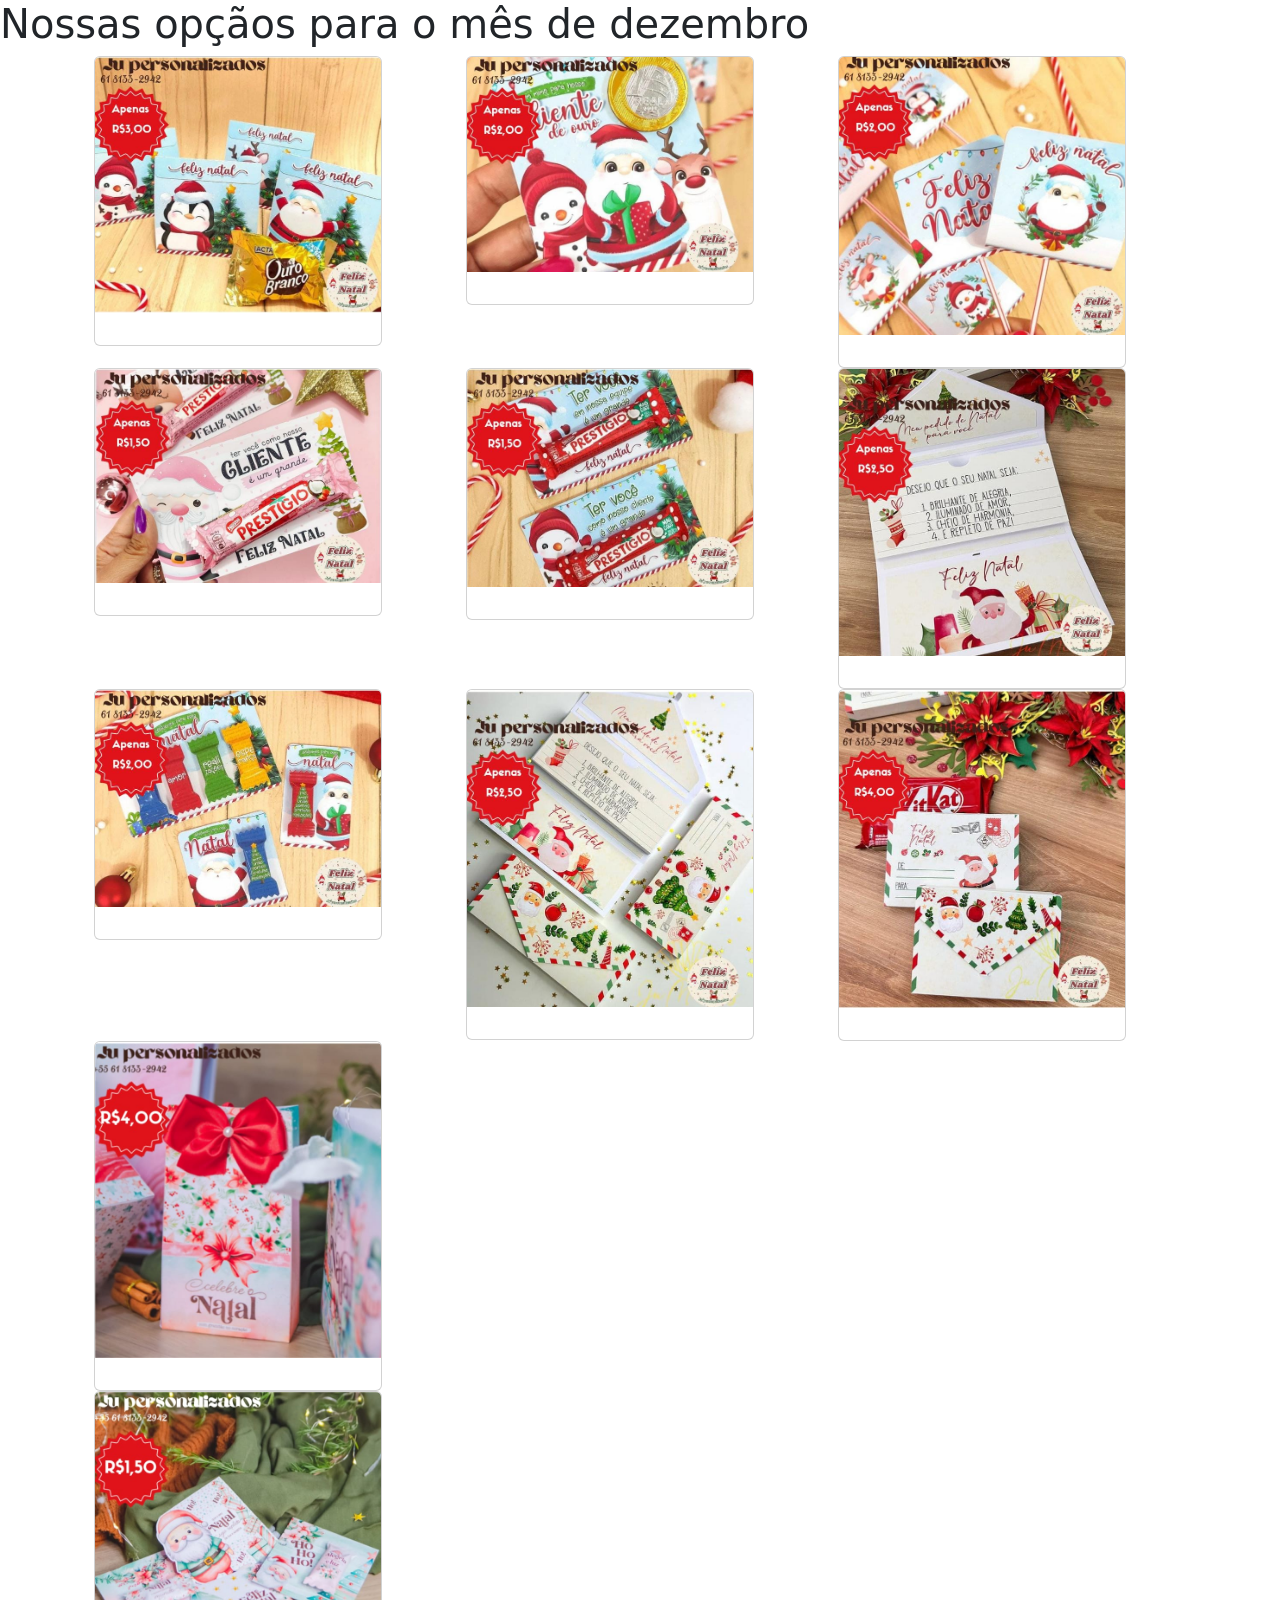
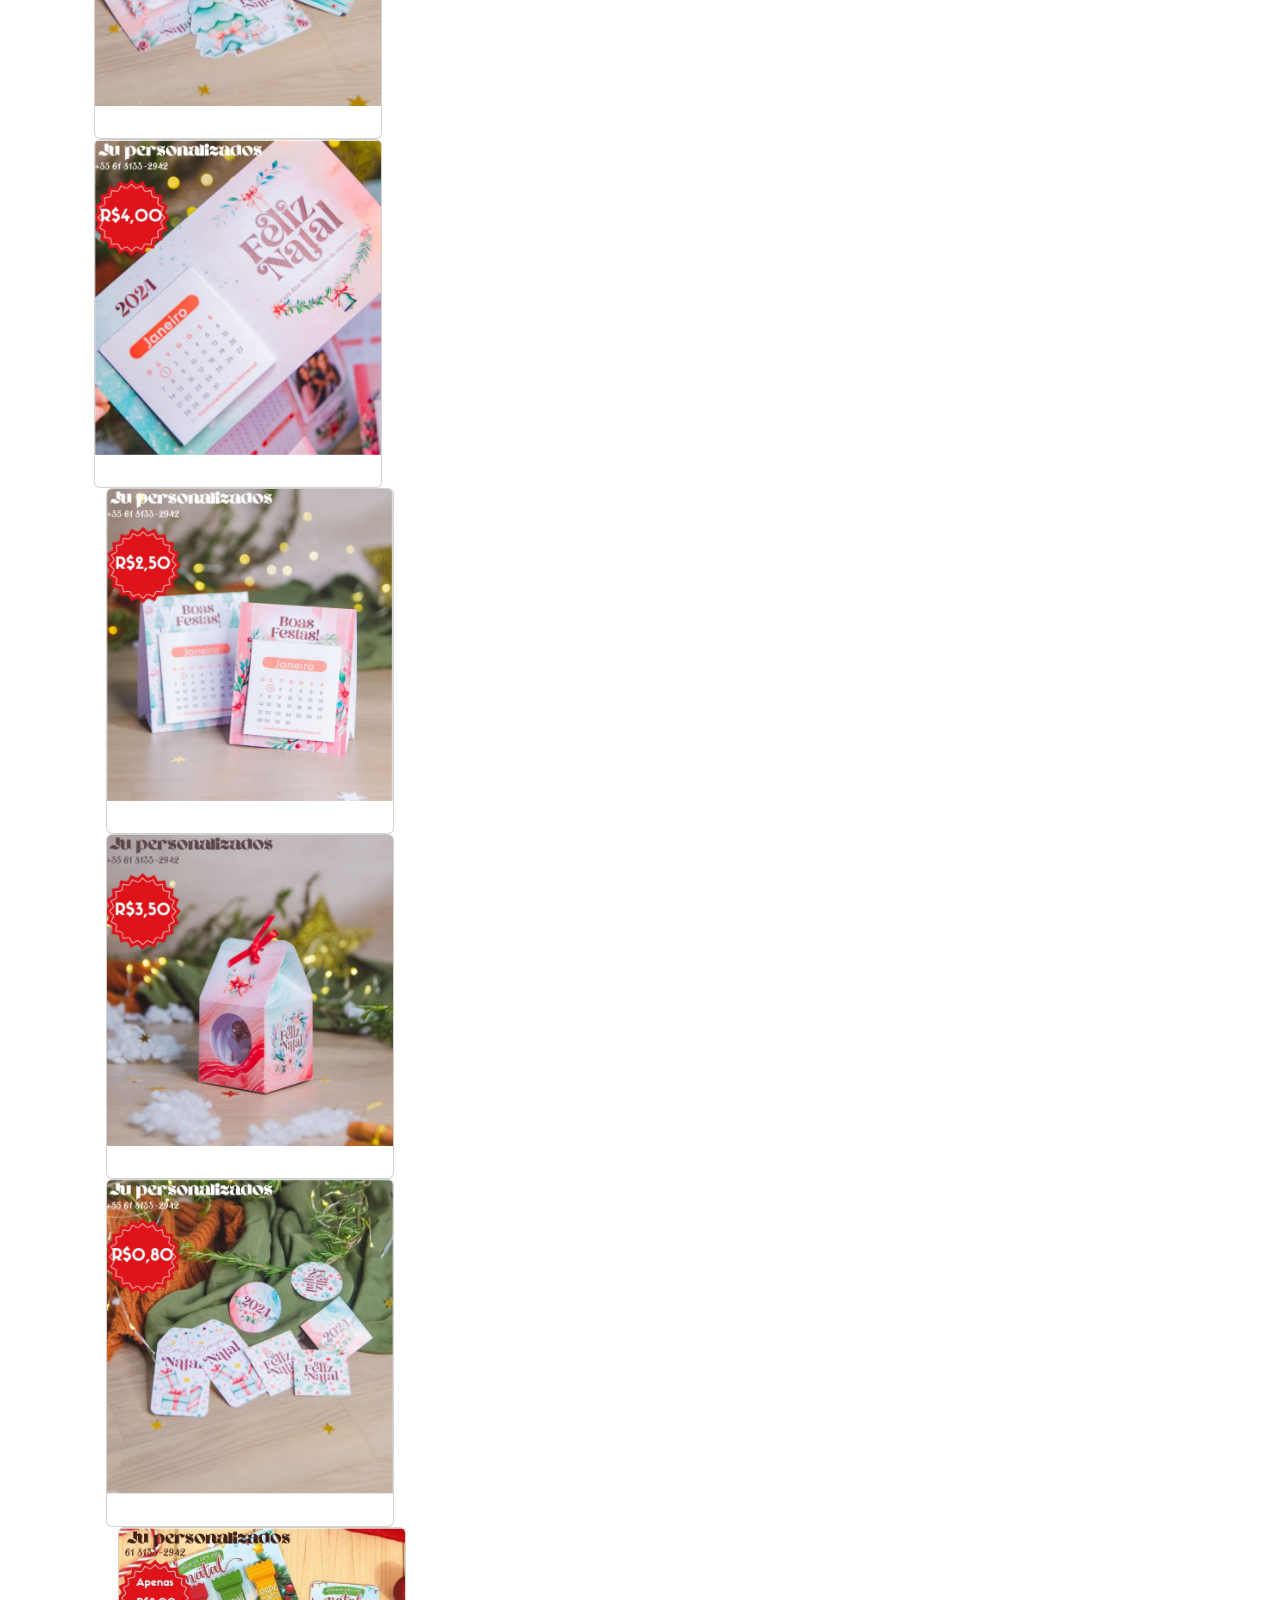
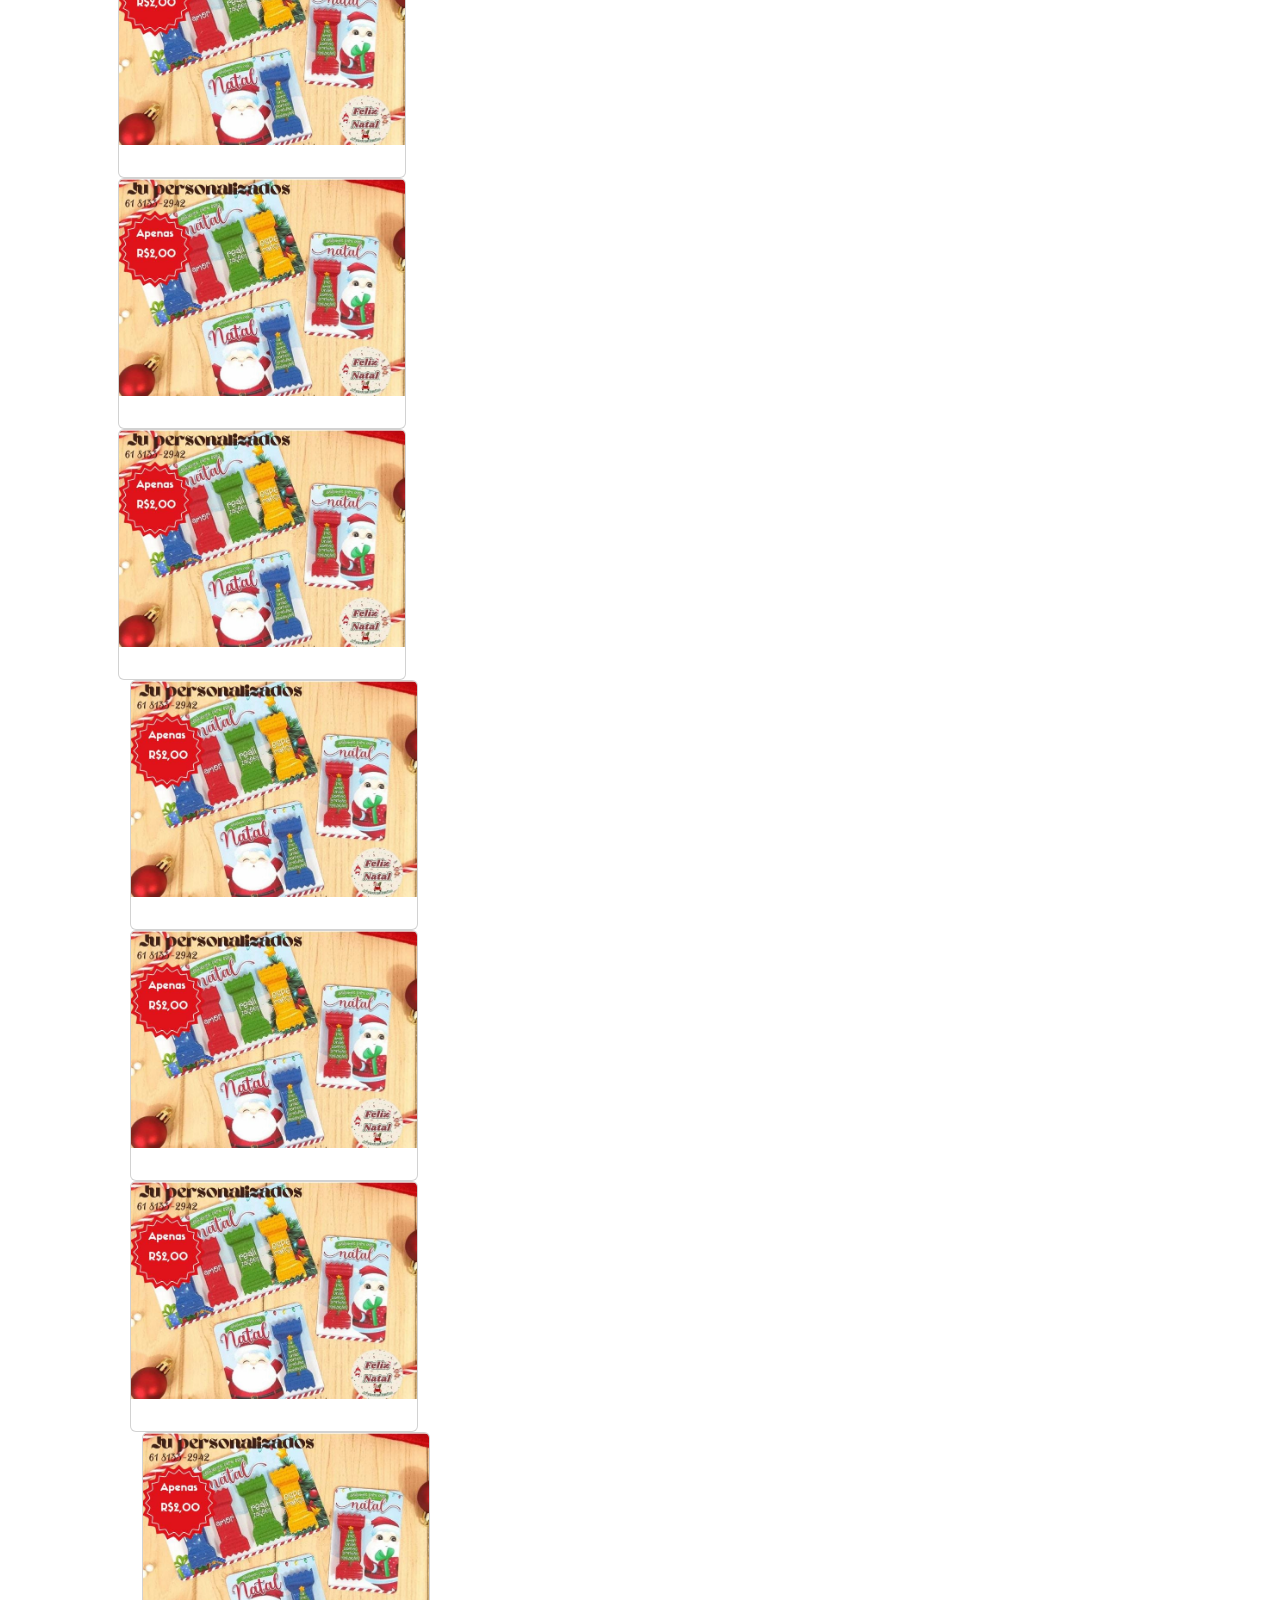
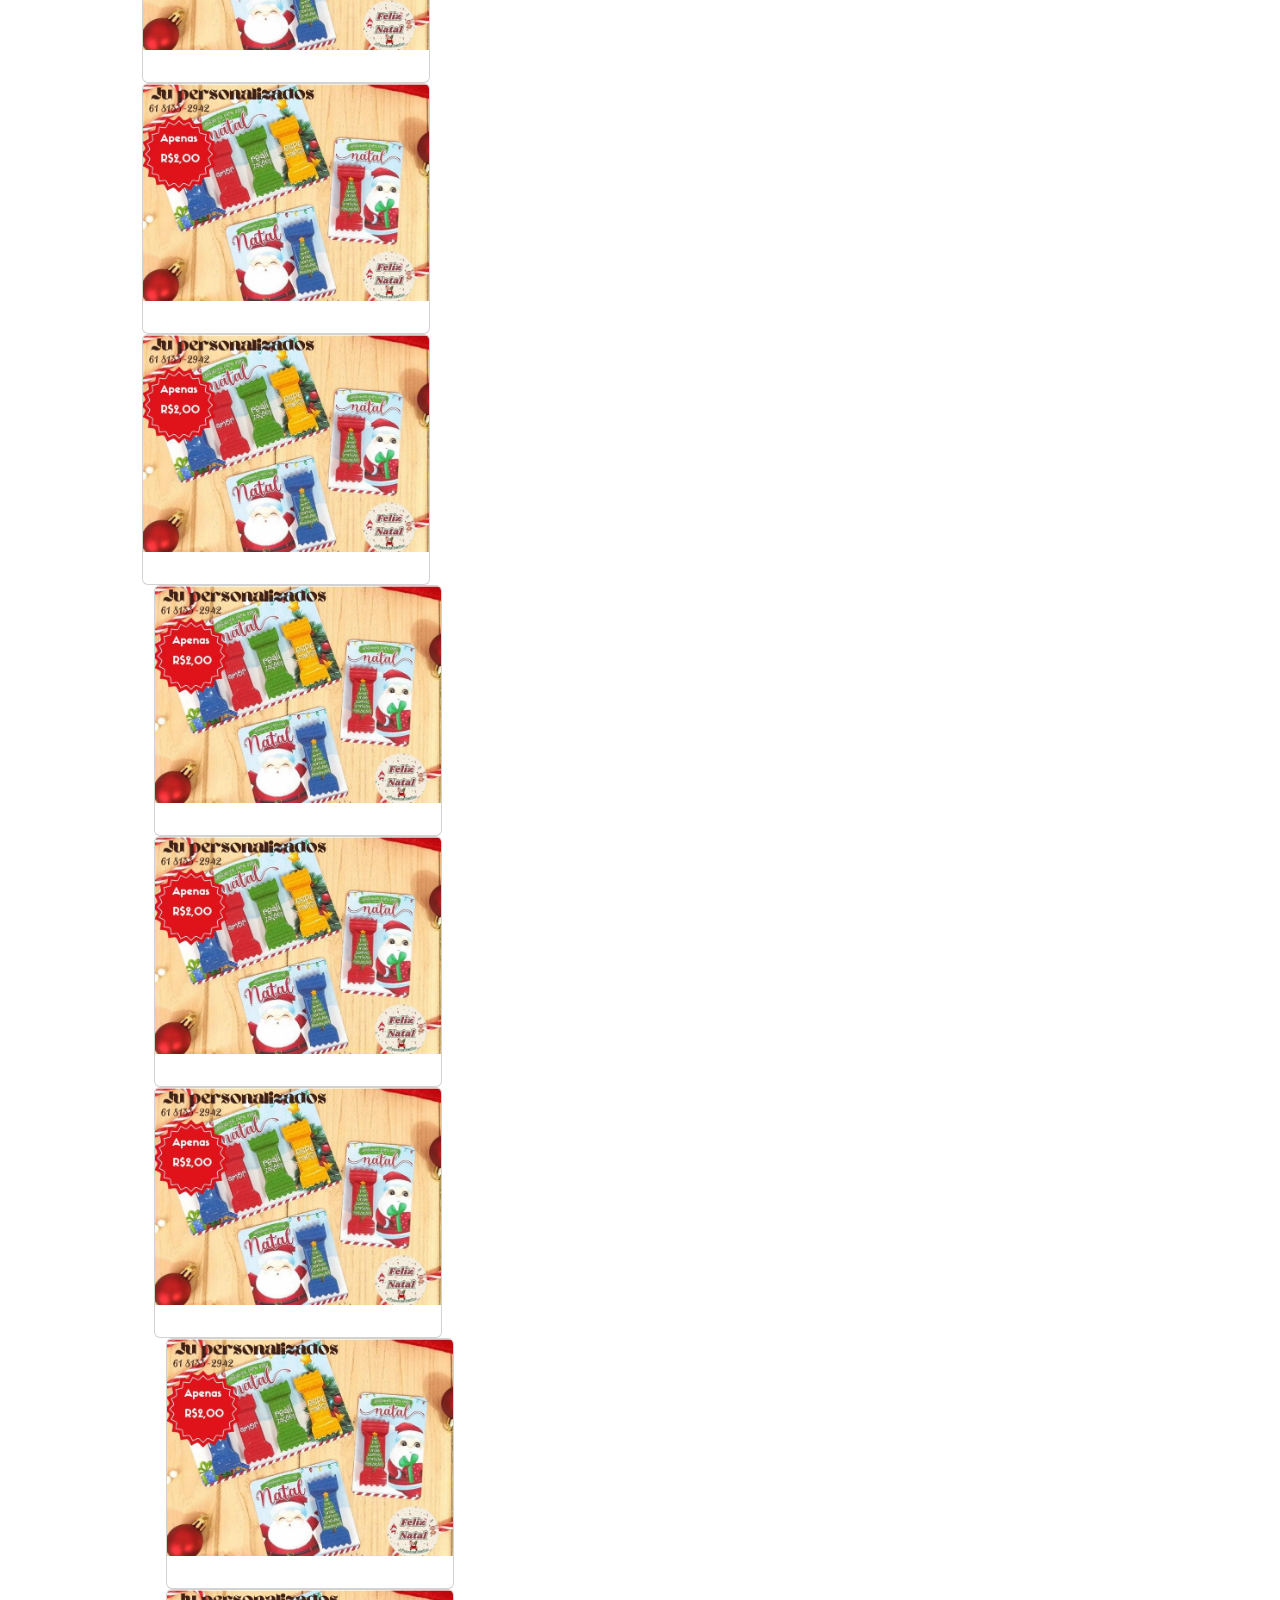
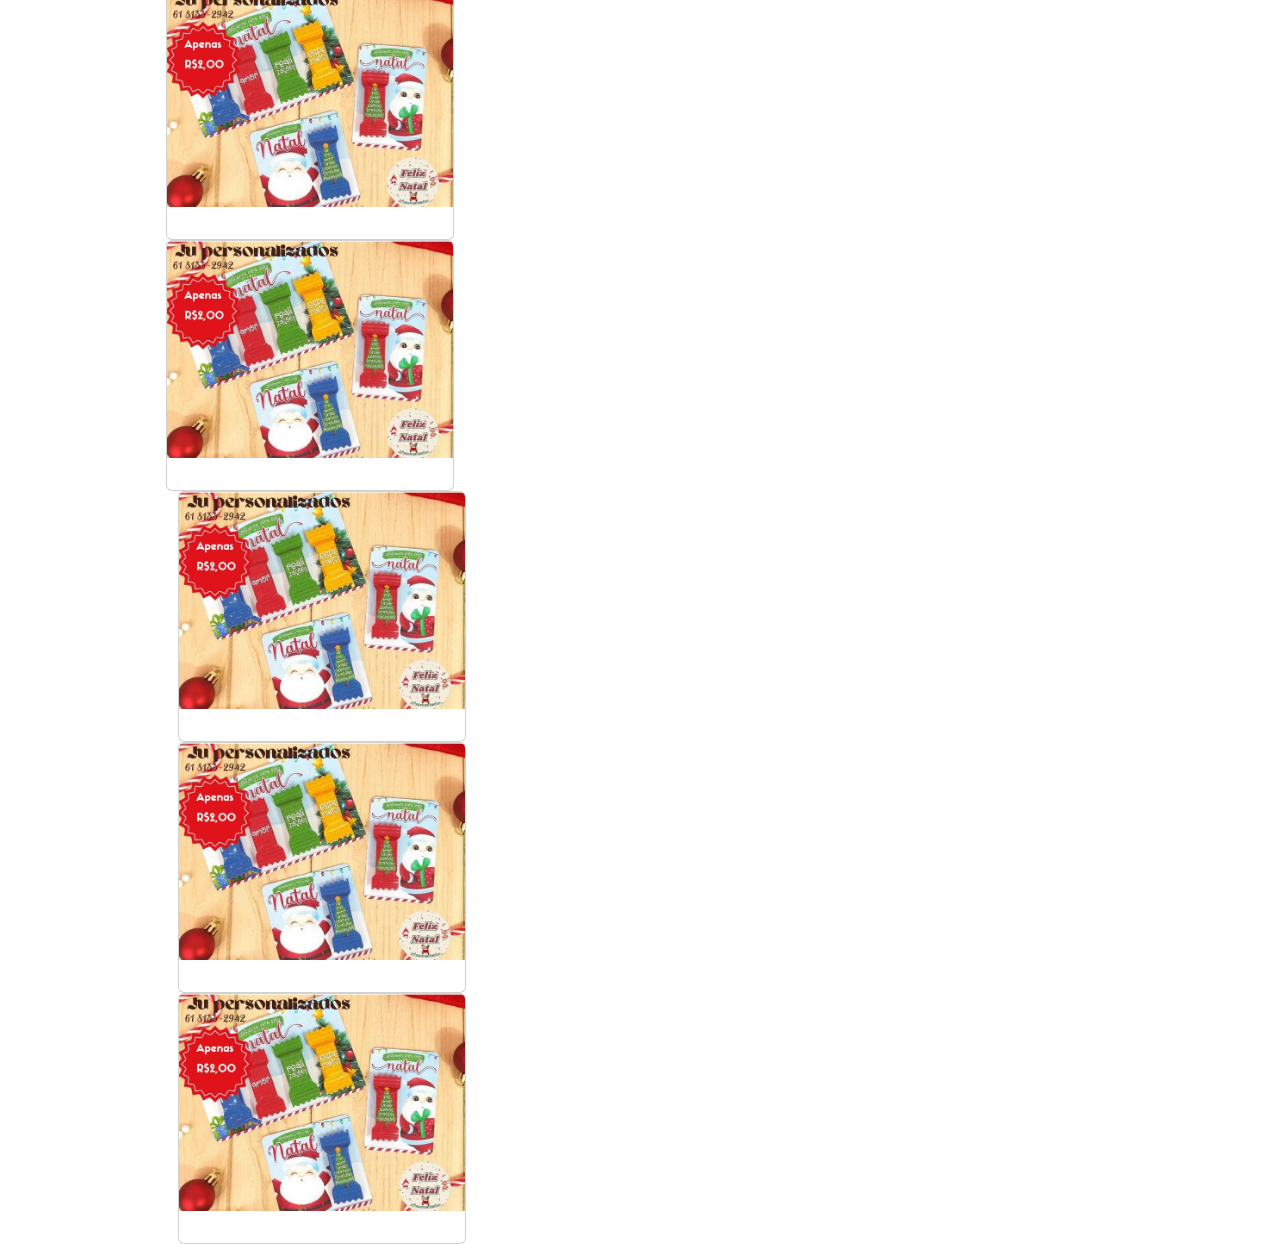
==== index.html @ b9fc0d2b "Update and rename Index.html to index.html" ====
<!doctype html>
<html lang="en">
  <head>
    <meta charset="utf-8">
    <meta name="viewport" content="width=device-width, initial-scale=1">
    <title>Catálago do mês de Dezembro!</title>
    <link rel="stylesheet" href="/Css/styles.css">
    <link href="https://cdn.jsdelivr.net/npm/bootstrap@5.3.2/dist/css/bootstrap.min.css" rel="stylesheet" integrity="sha384-T3c6CoIi6uLrA9TneNEoa7RxnatzjcDSCmG1MXxSR1GAsXEV/Dwwykc2MPK8M2HN" crossorigin="anonymous">
  </head>
  <body>
    <h1>Nossas opçãos para o mês de dezembro</h1>

    <div class="container-md">

      <div class="container text-center">
        <div class="row">
          <div class="col">
            <div class="card" style="width: 18rem;">
              <img src="imgs/Imagem do WhatsApp de 2023-11-30 à(s) 14.38.53_9c1db56b.jpg" class="card-img-top" alt="...">
              <div class="card-body">
                <p class="card-text"></p>
              </div>
            </div>
          </div>
          <div class="col">
            <div class="card" style="width: 18rem;">
              <img src="/imgs/Imagem do WhatsApp de 2023-11-30 à(s) 14.38.53_b8b0f320.jpg" class="card-img-top" alt="...">
              <div class="card-body">
                <p class="card-text"></p>
              </div>
            </div>
          </div>
          <div class="col">
            <div class="card" style="width: 18rem;">
              <img src="/imgs/Imagem do WhatsApp de 2023-11-30 à(s) 14.38.53_bd0b4b6d.jpg" class="card-img-top" alt="...">
              <div class="card-body">
                <p class="card-text"></p>
              </div>
            </div>
          </div>
        </div>
      </div>

      <div class="container text-center">
        <div class="row">
          <div class="col">
            <div class="card" style="width: 18rem;">
              <img src="/imgs/Imagem do WhatsApp de 2023-11-30 à(s) 14.38.54_3fe775c6.jpg" class="card-img-top" alt="...">
              <div class="card-body">
                <p class="card-text"></p>
              </div>
            </div>
          </div>
          <div class="col">
            <div class="card" style="width: 18rem;">
              <img src="/imgs/Imagem do WhatsApp de 2023-11-30 à(s) 14.38.54_8178203f.jpg" class="card-img-top" alt="...">
              <div class="card-body">
                <p class="card-text"></p>
              </div>
            </div>
          </div>
          <div class="col">
            <div class="card" style="width: 18rem;">
              <img src="/imgs/Imagem do WhatsApp de 2023-11-30 à(s) 14.38.54_89fb6c41.jpg" class="card-img-top" alt="...">
              <div class="card-body">
                <p class="card-text"></p>
              </div>
            </div>
          </div>
        </div>
      </div>

      <div class="container text-center">
        <div class="row">
          <div class="col">
            <div class="card" style="width: 18rem;">
              <img src="/imgs/Imagem do WhatsApp de 2023-11-30 à(s) 14.38.54_f517e30e.jpg" class="card-img-top" alt="...">
              <div class="card-body">
                <p class="card-text"></p>
              </div>
            </div>
          </div>
          <div class="col">
            <div class="card" style="width: 18rem;">
              <img src="/imgs/Imagem do WhatsApp de 2023-11-30 à(s) 14.38.55_5895c8fc.jpg" class="card-img-top" alt="...">
              <div class="card-body">
                <p class="card-text"></p>
              </div>
            </div>
          </div>
          <div class="col">
            <div class="card" style="width: 18rem;">
              <img src="/imgs/Imagem do WhatsApp de 2023-11-30 à(s) 14.38.55_900342b2.jpg" class="card-img-top" alt="...">
              <div class="card-body">
                <p class="card-text"></p>
              </div>
            </div>
          </div>
        </div>
      </div>

        <div class="container text-center">
          <div class="col">
            <div class="card" style="width: 18rem;">
              <img src="/imgs/1.jpg" class="card-img-top" alt="...">
              <div class="card-body">
                <p class="card-text"></p>
              </div>
          </div>
          <div class="col">
            <div class="card" style="width: 18rem;">
              <img src="/imgs/2.jpg" class="card-img-top" alt="...">
              <div class="card-body">
                <p class="card-text"></p>
              </div>
          </div>
          <div class="col">
            <div class="card" style="width: 18rem;">
              <img src="/imgs/3.jpg" class="card-img-top" alt="...">
              <div class="card-body">
                <p class="card-text"></p>
              </div>
            </div>
          </div>
        </div>

      <div class="container text-center">
        <div class="row align-items-start">
          <div class="col">
            <div class="card" style="width: 18rem;">
              <img src="/imgs/4.jpg" class="card-img-top" alt="...">
              <div class="card-body">
                <p class="card-text"></p>
              </div>
          </div>
          <div class="col">
            <div class="card" style="width: 18rem;">
              <img src="/imgs/5.jpg" class="card-img-top" alt="...">
              <div class="card-body">
                <p class="card-text"></p>
              </div>
          </div>
          <div class="col">
            <div class="card" style="width: 18rem;">
              <img src="/imgs//6.jpg" class="card-img-top" alt="...">
              <div class="card-body">
                <p class="card-text"></p>
              </div>
          </div>
        </div>
      </div>

      <div class="container text-center">
        <div class="row align-items-start">
          <div class="col">
            <div class="card" style="width: 18rem;">
              <img src="/imgs/Imagem do WhatsApp de 2023-11-30 à(s) 14.38.54_f517e30e.jpg" class="card-img-top" alt="...">
              <div class="card-body">
                <p class="card-text"></p>
              </div>
          </div>
          <div class="col">
            <div class="card" style="width: 18rem;">
              <img src="/imgs/Imagem do WhatsApp de 2023-11-30 à(s) 14.38.54_f517e30e.jpg" class="card-img-top" alt="...">
              <div class="card-body">
                <p class="card-text"></p>
              </div>
          </div>
          <div class="col">
            <div class="card" style="width: 18rem;">
              <img src="/imgs/Imagem do WhatsApp de 2023-11-30 à(s) 14.38.54_f517e30e.jpg" class="card-img-top" alt="...">
              <div class="card-body">
                <p class="card-text"></p>
              </div>
          </div>
        </div>
      </div>

      <div class="container text-center">
        <div class="row align-items-start">
          <div class="col">
            <div class="card" style="width: 18rem;">
              <img src="/imgs/Imagem do WhatsApp de 2023-11-30 à(s) 14.38.54_f517e30e.jpg" class="card-img-top" alt="...">
              <div class="card-body">
                <p class="card-text"></p>
              </div>
          </div>
          <div class="col">
            <div class="card" style="width: 18rem;">
              <img src="/imgs/Imagem do WhatsApp de 2023-11-30 à(s) 14.38.54_f517e30e.jpg" class="card-img-top" alt="...">
              <div class="card-body">
                <p class="card-text"></p>
              </div>
          </div>
          <div class="col">
            <div class="card" style="width: 18rem;">
              <img src="/imgs/Imagem do WhatsApp de 2023-11-30 à(s) 14.38.54_f517e30e.jpg" class="card-img-top" alt="...">
              <div class="card-body">
                <p class="card-text"></p>
              </div>
          </div>
        </div>
      </div>

      <div class="container text-center">
        <div class="row align-items-start">
          <div class="col">
            <div class="card" style="width: 18rem;">
              <img src="/imgs/Imagem do WhatsApp de 2023-11-30 à(s) 14.38.54_f517e30e.jpg" class="card-img-top" alt="...">
              <div class="card-body">
                <p class="card-text"></p>
            </div>
          </div>
          <div class="col">
            <div class="card" style="width: 18rem;">
              <img src="/imgs/Imagem do WhatsApp de 2023-11-30 à(s) 14.38.54_f517e30e.jpg" class="card-img-top" alt="...">
              <div class="card-body">
                <p class="card-text"></p>
              </div>
          </div>
          <div class="col">
            <div class="card" style="width: 18rem;">
              <img src="/imgs/Imagem do WhatsApp de 2023-11-30 à(s) 14.38.54_f517e30e.jpg" class="card-img-top" alt="...">
              <div class="card-body">
                <p class="card-text"></p>
              </div>
          </div>
        </div>
      </div>

      <div class="container text-center">
        <div class="row align-items-start">
          <div class="col">
            <div class="card" style="width: 18rem;">
              <img src="/imgs/Imagem do WhatsApp de 2023-11-30 à(s) 14.38.54_f517e30e.jpg" class="card-img-top" alt="...">
              <div class="card-body">
                <p class="card-text"></p>
              </div>
          </div>
          <div class="col">
            <div class="card" style="width: 18rem;">
              <img src="/imgs/Imagem do WhatsApp de 2023-11-30 à(s) 14.38.54_f517e30e.jpg" class="card-img-top" alt="...">
              <div class="card-body">
                <p class="card-text"></p>
              </div>
          </div>
          <div class="col">
            <div class="card" style="width: 18rem;">
              <img src="/imgs/Imagem do WhatsApp de 2023-11-30 à(s) 14.38.54_f517e30e.jpg" class="card-img-top" alt="...">
              <div class="card-body">
                <p class="card-text"></p>
              </div>
          </div>
        </div>
      </div>

      <div class="container text-center">
        <div class="row align-items-start">
          <div class="col">
            <div class="card" style="width: 18rem;">
              <img src="/imgs/Imagem do WhatsApp de 2023-11-30 à(s) 14.38.54_f517e30e.jpg" class="card-img-top" alt="...">
              <div class="card-body">
                <p class="card-text"></p>
              </div>
          </div>
          <div class="col">
            <div class="card" style="width: 18rem;">
              <img src="/imgs/Imagem do WhatsApp de 2023-11-30 à(s) 14.38.54_f517e30e.jpg" class="card-img-top" alt="...">
              <div class="card-body">
                <p class="card-text"></p>
              </div>
          </div>
          <div class="col">
            <div class="card" style="width: 18rem;">
              <img src="/imgs/Imagem do WhatsApp de 2023-11-30 à(s) 14.38.54_f517e30e.jpg" class="card-img-top" alt="...">
              <div class="card-body">
                <p class="card-text"></p>
              </div>
          </div>
        </div>
      </div>

      <div class="container text-center">
        <div class="row align-items-start">
          <div class="col">
            <div class="card" style="width: 18rem;">
              <img src="/imgs/Imagem do WhatsApp de 2023-11-30 à(s) 14.38.54_f517e30e.jpg" class="card-img-top" alt="...">
              <div class="card-body">
                <p class="card-text"></p>
              </div>
          </div>
          <div class="col">
            <div class="card" style="width: 18rem;">
              <img src="/imgs/Imagem do WhatsApp de 2023-11-30 à(s) 14.38.54_f517e30e.jpg" class="card-img-top" alt="...">
              <div class="card-body">
                <p class="card-text"></p>
              </div>
          </div>
          <div class="col">
            <div class="card" style="width: 18rem;">
              <img src="/imgs/Imagem do WhatsApp de 2023-11-30 à(s) 14.38.54_f517e30e.jpg" class="card-img-top" alt="...">
              <div class="card-body">
                <p class="card-text"></p>
              </div>
          </div>
        </div>
      </div>


      

      

      

      

     

      

      

      

      

    </div>
    <script src="https://cdn.jsdelivr.net/npm/bootstrap@5.3.2/dist/js/bootstrap.bundle.min.js" integrity="sha384-C6RzsynM9kWDrMNeT87bh95OGNyZPhcTNXj1NW7RuBCsyN/o0jlpcV8Qyq46cDfL" crossorigin="anonymous"></script>
  </body>
</html>
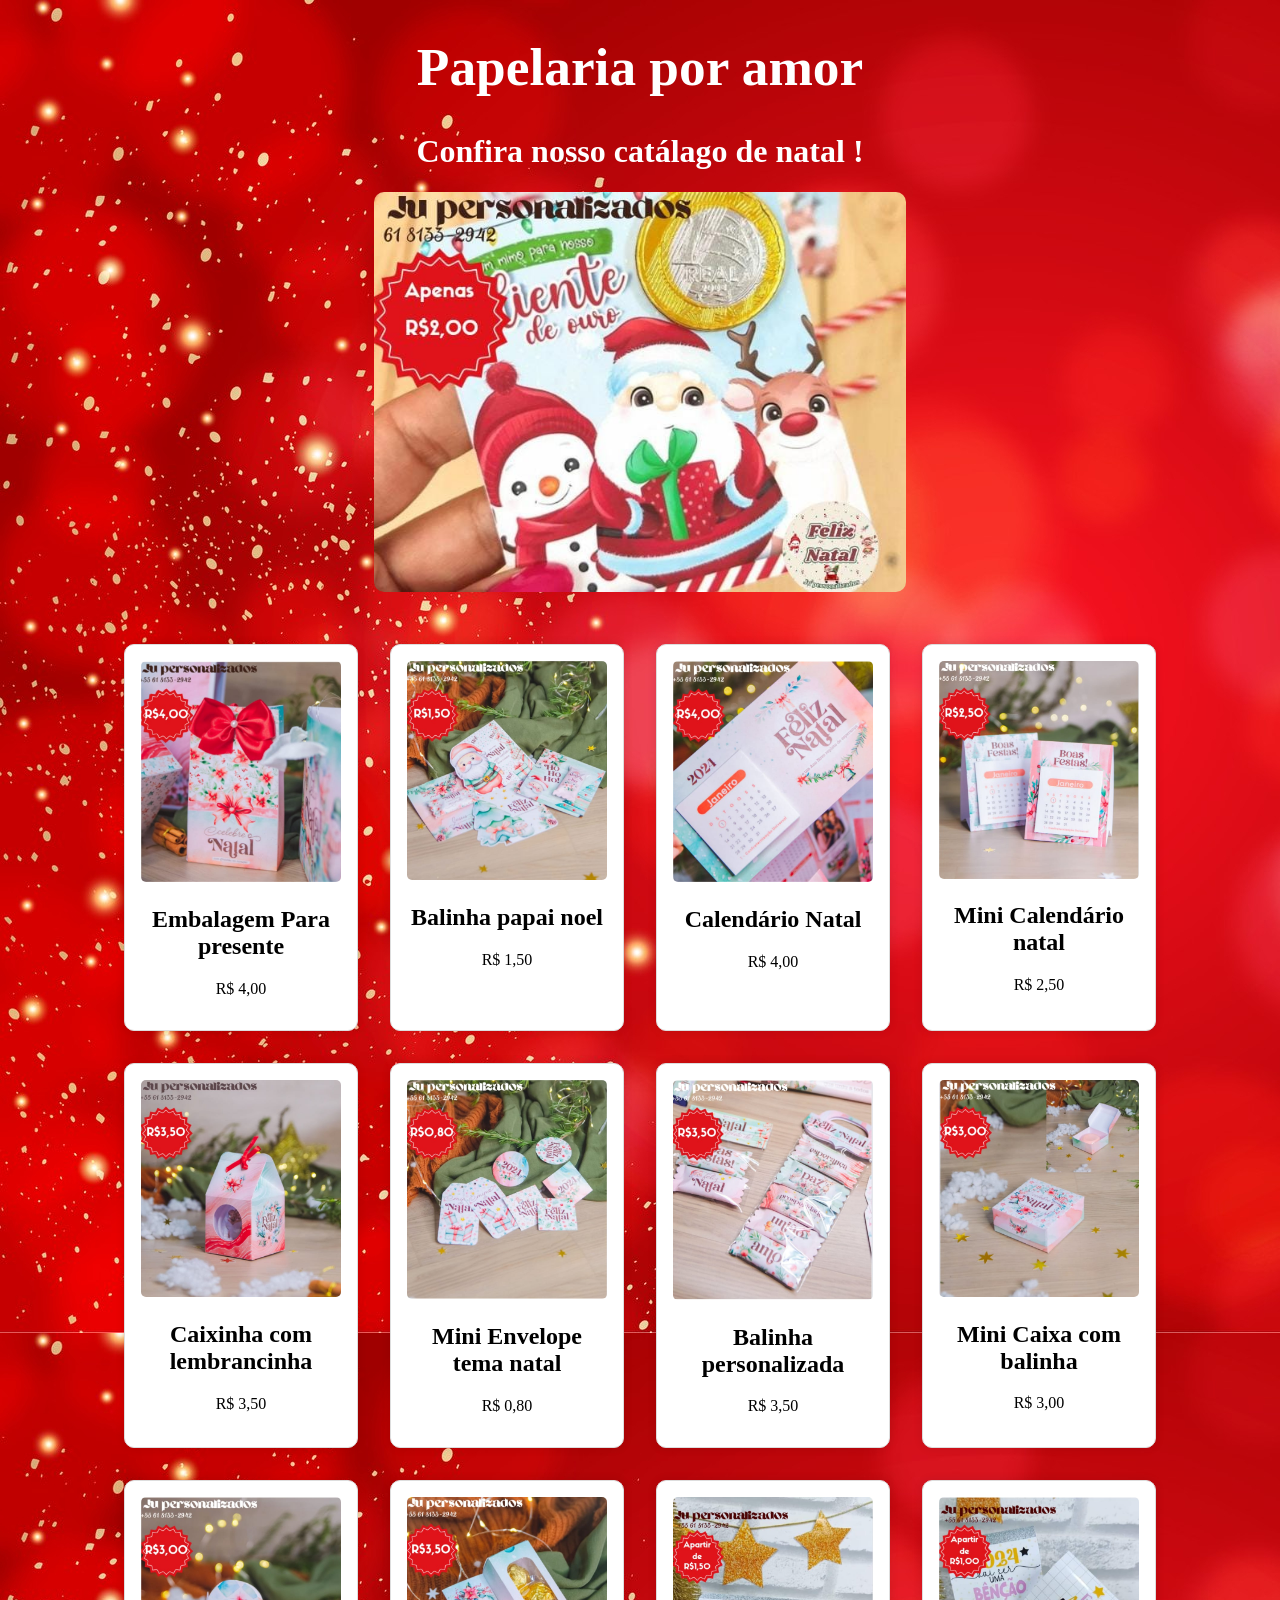
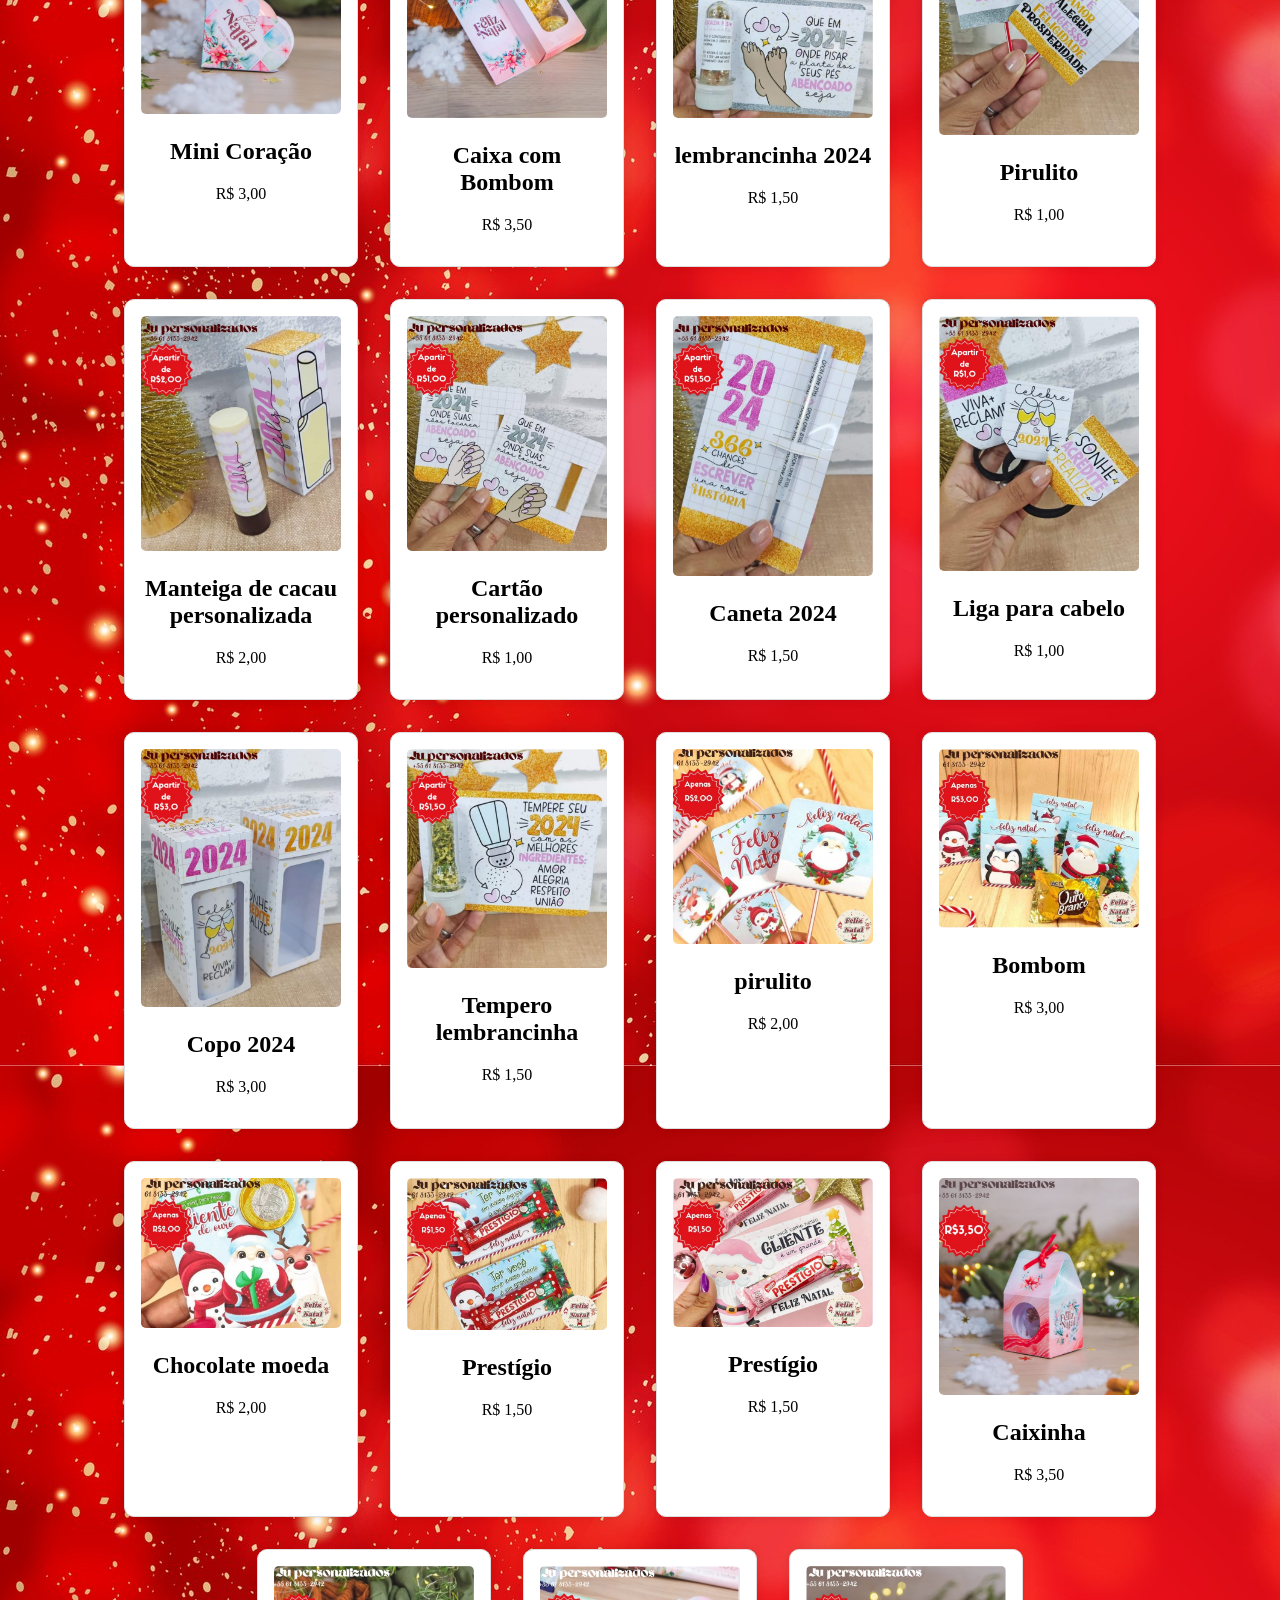
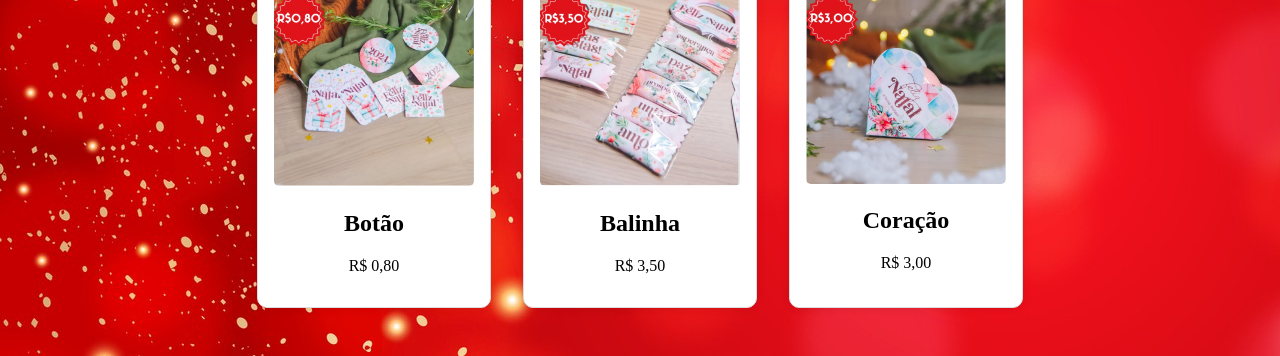
==== commit 3b1edc18: "Update and rename teste.html to index.html" ====
--- a/index.html
+++ b/index.html
@@ -1,331 +1,192 @@
-<!doctype html>
-<html lang="en">
-  <head>
-    <meta charset="utf-8">
-    <meta name="viewport" content="width=device-width, initial-scale=1">
-    <title>Catálago do mês de Dezembro!</title>
-    <link rel="stylesheet" href="/Css/styles.css">
-    <link href="https://cdn.jsdelivr.net/npm/bootstrap@5.3.2/dist/css/bootstrap.min.css" rel="stylesheet" integrity="sha384-T3c6CoIi6uLrA9TneNEoa7RxnatzjcDSCmG1MXxSR1GAsXEV/Dwwykc2MPK8M2HN" crossorigin="anonymous">
-  </head>
-  <body>
-    <h1>Nossas opçãos para o mês de dezembro</h1>
+<!DOCTYPE html>
+<html lang="pt-br">
+<head>
+    <meta charset="UTF-8">
+    <meta name="viewport" content="width=device-width, initial-scale=1.0">
+    <title>Catálogo de Papelaria</title>
+    <link rel="stylesheet" href="styles.css">
+    
+</head>
+<body>
+      <h1 class="titulo">Papelaria por amor</h1>  
+    <h1 id="sub">Confira nosso catálago de natal !</h1>
 
-    <div class="container-md">
 
-      <div class="container text-center">
-        <div class="row">
-          <div class="col">
-            <div class="card" style="width: 18rem;">
-              <img src="imgs/Imagem do WhatsApp de 2023-11-30 à(s) 14.38.53_9c1db56b.jpg" class="card-img-top" alt="...">
-              <div class="card-body">
-                <p class="card-text"></p>
-              </div>
-            </div>
-          </div>
-          <div class="col">
-            <div class="card" style="width: 18rem;">
-              <img src="/imgs/Imagem do WhatsApp de 2023-11-30 à(s) 14.38.53_b8b0f320.jpg" class="card-img-top" alt="...">
-              <div class="card-body">
-                <p class="card-text"></p>
-              </div>
-            </div>
-          </div>
-          <div class="col">
-            <div class="card" style="width: 18rem;">
-              <img src="/imgs/Imagem do WhatsApp de 2023-11-30 à(s) 14.38.53_bd0b4b6d.jpg" class="card-img-top" alt="...">
-              <div class="card-body">
-                <p class="card-text"></p>
-              </div>
-            </div>
-          </div>
+    <div class="carousel-container">
+        <div class="carousel-slide" id="slide1">
+          <img class="carrosel" src="1.jpg" alt="Imagem 1">
+        </div>
+        <div class="carousel-slide" id="slide2">
+          <img class="carrosel" src="imagem2.jpg" alt="Imagem 2">
+        </div>
+        <div class="carousel-slide" id="slide3">
+          <img class="carrosel" src="imagem3.jpg" alt="Imagem 3">
         </div>
       </div>
 
-      <div class="container text-center">
-        <div class="row">
-          <div class="col">
-            <div class="card" style="width: 18rem;">
-              <img src="/imgs/Imagem do WhatsApp de 2023-11-30 à(s) 14.38.54_3fe775c6.jpg" class="card-img-top" alt="...">
-              <div class="card-body">
-                <p class="card-text"></p>
-              </div>
-            </div>
-          </div>
-          <div class="col">
-            <div class="card" style="width: 18rem;">
-              <img src="/imgs/Imagem do WhatsApp de 2023-11-30 à(s) 14.38.54_8178203f.jpg" class="card-img-top" alt="...">
-              <div class="card-body">
-                <p class="card-text"></p>
-              </div>
-            </div>
-          </div>
-          <div class="col">
-            <div class="card" style="width: 18rem;">
-              <img src="/imgs/Imagem do WhatsApp de 2023-11-30 à(s) 14.38.54_89fb6c41.jpg" class="card-img-top" alt="...">
-              <div class="card-body">
-                <p class="card-text"></p>
-              </div>
-            </div>
-          </div>
-        </div>
-      </div>
-
-      <div class="container text-center">
-        <div class="row">
-          <div class="col">
-            <div class="card" style="width: 18rem;">
-              <img src="/imgs/Imagem do WhatsApp de 2023-11-30 à(s) 14.38.54_f517e30e.jpg" class="card-img-top" alt="...">
-              <div class="card-body">
-                <p class="card-text"></p>
-              </div>
-            </div>
-          </div>
-          <div class="col">
-            <div class="card" style="width: 18rem;">
-              <img src="/imgs/Imagem do WhatsApp de 2023-11-30 à(s) 14.38.55_5895c8fc.jpg" class="card-img-top" alt="...">
-              <div class="card-body">
-                <p class="card-text"></p>
-              </div>
-            </div>
-          </div>
-          <div class="col">
-            <div class="card" style="width: 18rem;">
-              <img src="/imgs/Imagem do WhatsApp de 2023-11-30 à(s) 14.38.55_900342b2.jpg" class="card-img-top" alt="...">
-              <div class="card-body">
-                <p class="card-text"></p>
-              </div>
-            </div>
-          </div>
-        </div>
-      </div>
-
-        <div class="container text-center">
-          <div class="col">
-            <div class="card" style="width: 18rem;">
-              <img src="/imgs/1.jpg" class="card-img-top" alt="...">
-              <div class="card-body">
-                <p class="card-text"></p>
-              </div>
-          </div>
-          <div class="col">
-            <div class="card" style="width: 18rem;">
-              <img src="/imgs/2.jpg" class="card-img-top" alt="...">
-              <div class="card-body">
-                <p class="card-text"></p>
-              </div>
-          </div>
-          <div class="col">
-            <div class="card" style="width: 18rem;">
-              <img src="/imgs/3.jpg" class="card-img-top" alt="...">
-              <div class="card-body">
-                <p class="card-text"></p>
-              </div>
-            </div>
-          </div>
+    <section>
+        <div class="product">
+            <img src="/imgs/1.jpg" alt="Caneta Rosa">
+            <h2>Embalagem Para presente</h2>
+            <p>R$ 4,00</p>
         </div>
 
-      <div class="container text-center">
-        <div class="row align-items-start">
-          <div class="col">
-            <div class="card" style="width: 18rem;">
-              <img src="/imgs/4.jpg" class="card-img-top" alt="...">
-              <div class="card-body">
-                <p class="card-text"></p>
-              </div>
-          </div>
-          <div class="col">
-            <div class="card" style="width: 18rem;">
-              <img src="/imgs/5.jpg" class="card-img-top" alt="...">
-              <div class="card-body">
-                <p class="card-text"></p>
-              </div>
-          </div>
-          <div class="col">
-            <div class="card" style="width: 18rem;">
-              <img src="/imgs//6.jpg" class="card-img-top" alt="...">
-              <div class="card-body">
-                <p class="card-text"></p>
-              </div>
-          </div>
+        <div class="product">
+            <img src="/imgs/2.jpg" alt="Caderno Floral">
+            <h2>Balinha papai noel</h2>
+            <p>R$ 1,50</p>
         </div>
-      </div>
 
-      <div class="container text-center">
-        <div class="row align-items-start">
-          <div class="col">
-            <div class="card" style="width: 18rem;">
-              <img src="/imgs/Imagem do WhatsApp de 2023-11-30 à(s) 14.38.54_f517e30e.jpg" class="card-img-top" alt="...">
-              <div class="card-body">
-                <p class="card-text"></p>
-              </div>
-          </div>
-          <div class="col">
-            <div class="card" style="width: 18rem;">
-              <img src="/imgs/Imagem do WhatsApp de 2023-11-30 à(s) 14.38.54_f517e30e.jpg" class="card-img-top" alt="...">
-              <div class="card-body">
-                <p class="card-text"></p>
-              </div>
-          </div>
-          <div class="col">
-            <div class="card" style="width: 18rem;">
-              <img src="/imgs/Imagem do WhatsApp de 2023-11-30 à(s) 14.38.54_f517e30e.jpg" class="card-img-top" alt="...">
-              <div class="card-body">
-                <p class="card-text"></p>
-              </div>
-          </div>
+        <div class="product">
+            <img src="/imgs/3.jpg" alt="Caderno Floral">
+            <h2>Calendário Natal </h2>
+            <p>R$ 4,00</p>
         </div>
-      </div>
 
-      <div class="container text-center">
-        <div class="row align-items-start">
-          <div class="col">
-            <div class="card" style="width: 18rem;">
-              <img src="/imgs/Imagem do WhatsApp de 2023-11-30 à(s) 14.38.54_f517e30e.jpg" class="card-img-top" alt="...">
-              <div class="card-body">
-                <p class="card-text"></p>
-              </div>
-          </div>
-          <div class="col">
-            <div class="card" style="width: 18rem;">
-              <img src="/imgs/Imagem do WhatsApp de 2023-11-30 à(s) 14.38.54_f517e30e.jpg" class="card-img-top" alt="...">
-              <div class="card-body">
-                <p class="card-text"></p>
-              </div>
-          </div>
-          <div class="col">
-            <div class="card" style="width: 18rem;">
-              <img src="/imgs/Imagem do WhatsApp de 2023-11-30 à(s) 14.38.54_f517e30e.jpg" class="card-img-top" alt="...">
-              <div class="card-body">
-                <p class="card-text"></p>
-              </div>
-          </div>
+        <div class="product">
+            <img src="/imgs/4.jpg" alt="Caderno Floral">
+            <h2>Mini Calendário natal</h2>
+            <p>R$ 2,50</p>
         </div>
-      </div>
 
-      <div class="container text-center">
-        <div class="row align-items-start">
-          <div class="col">
-            <div class="card" style="width: 18rem;">
-              <img src="/imgs/Imagem do WhatsApp de 2023-11-30 à(s) 14.38.54_f517e30e.jpg" class="card-img-top" alt="...">
-              <div class="card-body">
-                <p class="card-text"></p>
-            </div>
-          </div>
-          <div class="col">
-            <div class="card" style="width: 18rem;">
-              <img src="/imgs/Imagem do WhatsApp de 2023-11-30 à(s) 14.38.54_f517e30e.jpg" class="card-img-top" alt="...">
-              <div class="card-body">
-                <p class="card-text"></p>
-              </div>
-          </div>
-          <div class="col">
-            <div class="card" style="width: 18rem;">
-              <img src="/imgs/Imagem do WhatsApp de 2023-11-30 à(s) 14.38.54_f517e30e.jpg" class="card-img-top" alt="...">
-              <div class="card-body">
-                <p class="card-text"></p>
-              </div>
-          </div>
+        <div class="product">
+            <img src="/imgs/5.jpg" alt="Caderno Floral">
+            <h2>Caixinha com lembrancinha</h2>
+            <p>R$ 3,50</p>
         </div>
-      </div>
 
-      <div class="container text-center">
-        <div class="row align-items-start">
-          <div class="col">
-            <div class="card" style="width: 18rem;">
-              <img src="/imgs/Imagem do WhatsApp de 2023-11-30 à(s) 14.38.54_f517e30e.jpg" class="card-img-top" alt="...">
-              <div class="card-body">
-                <p class="card-text"></p>
-              </div>
-          </div>
-          <div class="col">
-            <div class="card" style="width: 18rem;">
-              <img src="/imgs/Imagem do WhatsApp de 2023-11-30 à(s) 14.38.54_f517e30e.jpg" class="card-img-top" alt="...">
-              <div class="card-body">
-                <p class="card-text"></p>
-              </div>
-          </div>
-          <div class="col">
-            <div class="card" style="width: 18rem;">
-              <img src="/imgs/Imagem do WhatsApp de 2023-11-30 à(s) 14.38.54_f517e30e.jpg" class="card-img-top" alt="...">
-              <div class="card-body">
-                <p class="card-text"></p>
-              </div>
-          </div>
+        <div class="product">
+            <img src="/imgs/6.jpg" alt="Caderno Floral">
+            <h2>Mini Envelope tema natal</h2>
+            <p>R$ 0,80</p>
         </div>
-      </div>
 
-      <div class="container text-center">
-        <div class="row align-items-start">
-          <div class="col">
-            <div class="card" style="width: 18rem;">
-              <img src="/imgs/Imagem do WhatsApp de 2023-11-30 à(s) 14.38.54_f517e30e.jpg" class="card-img-top" alt="...">
-              <div class="card-body">
-                <p class="card-text"></p>
-              </div>
-          </div>
-          <div class="col">
-            <div class="card" style="width: 18rem;">
-              <img src="/imgs/Imagem do WhatsApp de 2023-11-30 à(s) 14.38.54_f517e30e.jpg" class="card-img-top" alt="...">
-              <div class="card-body">
-                <p class="card-text"></p>
-              </div>
-          </div>
-          <div class="col">
-            <div class="card" style="width: 18rem;">
-              <img src="/imgs/Imagem do WhatsApp de 2023-11-30 à(s) 14.38.54_f517e30e.jpg" class="card-img-top" alt="...">
-              <div class="card-body">
-                <p class="card-text"></p>
-              </div>
-          </div>
+        <div class="product">
+            <img src="/imgs/7.jpg" alt="Caderno Floral">
+            <h2>Balinha personalizada</h2>
+            <p>R$ 3,50</p>
         </div>
-      </div>
 
-      <div class="container text-center">
-        <div class="row align-items-start">
-          <div class="col">
-            <div class="card" style="width: 18rem;">
-              <img src="/imgs/Imagem do WhatsApp de 2023-11-30 à(s) 14.38.54_f517e30e.jpg" class="card-img-top" alt="...">
-              <div class="card-body">
-                <p class="card-text"></p>
-              </div>
-          </div>
-          <div class="col">
-            <div class="card" style="width: 18rem;">
-              <img src="/imgs/Imagem do WhatsApp de 2023-11-30 à(s) 14.38.54_f517e30e.jpg" class="card-img-top" alt="...">
-              <div class="card-body">
-                <p class="card-text"></p>
-              </div>
-          </div>
-          <div class="col">
-            <div class="card" style="width: 18rem;">
-              <img src="/imgs/Imagem do WhatsApp de 2023-11-30 à(s) 14.38.54_f517e30e.jpg" class="card-img-top" alt="...">
-              <div class="card-body">
-                <p class="card-text"></p>
-              </div>
-          </div>
+        <div class="product">
+            <img src="/imgs/11.jpg" alt="Caderno Floral">
+            <h2>Mini Caixa com balinha</h2>
+            <p>R$ 3,00</p>
         </div>
-      </div>
 
+        <div class="product">
+            <img src="/imgs/9.jpg" alt="Caderno Floral">
+            <h2>Mini Coração</h2>
+            <p>R$ 3,00</p>
+        </div>
 
-      
+        <div class="product">
+            <img src="/imgs/10.jpg" alt="Caderno Floral">
+            <h2>Caixa com Bombom</h2>
+            <p>R$ 3,50</p>
+        </div>
 
-      
+        <div class="product">
+            <img src="/imgs/12.jpg" alt="Caderno Floral">
+            <h2>lembrancinha 2024</h2>
+            <p>R$ 1,50</p>
+        </div>
 
-      
+        <div class="product">
+            <img src="/imgs/13.jpg" alt="Caderno Floral">
+            <h2>Pirulito</h2>
+            <p>R$ 1,00</p>
+        </div>
 
-      
+        <div class="product">
+            <img src="/imgs/14.jpg" alt="Caderno Floral">
+            <h2>Manteiga de cacau personalizada</h2>
+            <p>R$ 2,00</p>
+        </div>
 
-     
+        <div class="product">
+            <img src="/imgs/15.jpg" alt="Caderno Floral">
+            <h2>Cartão personalizado</h2>
+            <p>R$ 1,00</p>
+        </div>
 
-      
+        <div class="product">
+            <img src="/imgs/16.jpg" alt="Caderno Floral">
+            <h2>Caneta 2024</h2>
+            <p>R$ 1,50</p>
+        </div>
 
-      
+        <div class="product">
+            <img src="/imgs/17.jpg" alt="Caderno Floral">
+            <h2>Liga para cabelo</h2>
+            <p>R$ 1,00</p>
+        </div>
 
-      
+        <div class="product">
+            <img src="/imgs/18.jpg" alt="Caderno Floral">
+            <h2>Copo 2024</h2>
+            <p>R$ 3,00</p>
+        </div>
 
-      
+        <div class="product">
+            <img src="/imgs/19.jpg" alt="Caderno Floral">
+            <h2>Tempero lembrancinha</h2>
+            <p>R$ 1,50</p>
+        </div>
 
-    </div>
-    <script src="https://cdn.jsdelivr.net/npm/bootstrap@5.3.2/dist/js/bootstrap.bundle.min.js" integrity="sha384-C6RzsynM9kWDrMNeT87bh95OGNyZPhcTNXj1NW7RuBCsyN/o0jlpcV8Qyq46cDfL" crossorigin="anonymous"></script>
-  </body>
+        <div class="product">
+            <img src="/imgs/20.jpg" alt="Caderno Floral">
+            <h2>pirulito</h2>
+            <p>R$ 2,00</p>
+        </div>
+
+        <div class="product">
+            <img src="/imgs/21.jpg" alt="Caderno Floral">
+            <h2>Bombom</h2>
+            <p>R$ 3,00</p>
+        </div>
+
+        <div class="product">
+            <img src="/imgs/22.jpg" alt="Caderno Floral">
+            <h2>Chocolate moeda</h2>
+            <p>R$ 2,00</p>
+        </div>
+
+        <div class="product">
+            <img src="/imgs/23.jpg" alt="Caderno Floral">
+            <h2>Prestígio</h2>
+            <p>R$ 1,50</p>
+        </div>
+
+        <div class="product">
+            <img src="/imgs/24.jpg" alt="Caderno Floral">
+            <h2>Prestígio</h2>
+            <p>R$ 1,50</p>
+        </div>
+
+        <div class="product">
+            <img src="/imgs/25.jpg" alt="Caderno Floral">
+            <h2>Caixinha</h2>
+            <p>R$ 3,50</p>
+        </div>
+
+        <div class="product">
+            <img src="/imgs/26.jpg" alt="Caderno Floral">
+            <h2>Botão</h2>
+            <p>R$ 0,80</p>
+        </div>
+        <div class="product">
+            <img src="/imgs/27.jpg" alt="Caderno Floral">
+            <h2>Balinha</h2>
+            <p>R$ 3,50</p>
+        </div>
+        <div class="product">
+            <img src="/imgs/28.jpg" alt="Caderno Floral">
+            <h2>Coração</h2>
+            <p>R$ 3,00</p>
+        </div>
+
+        <!-- Adicione mais produtos conforme necessário -->
+        <script src="javascript.js"></script>
+    </section>
+</body>
 </html>
--- a/styles.css
+++ b/styles.css
@@ -0,0 +1,95 @@
+
+@import url('https://fonts.googleapis.com/css2?family=Dancing+Script:wght@500&display=swap');
+*{
+    font-family: 'Dancing Script', cursive;
+}
+
+
+@keyframes blinking {
+    0%, 47.8%, 100% {
+      color: #ff0000; /* Vermelho */
+    }
+    50%, 99.9% {
+      color: #ffffff; /* Verde */
+    }
+  }
+
+
+body {
+    font-family: 'Arial', sans-serif;
+    background-image: url(/imgs/feliz-natal-fundo-vermelho.jpg);
+    margin: 0;
+    padding: 0;
+    text-align: center;
+}
+.titulo{
+    font-family: 'Dancing Script', cursive;
+    font-size: 40pt;
+    color: white;
+    animation: blinking 2s infinite;
+    
+    
+}
+#sub{
+    color: rgb(255, 255, 255);
+}
+header {
+    background: rgb(178,99,251);
+    background: linear-gradient(189deg, rgba(178,99,251,1) 17%, rgba(254,51,198,1) 95%);
+    padding: 1em;
+    color: white;
+    font-size: 1.5em;
+}
+
+section {
+    display: flex;
+    flex-wrap: wrap;
+    justify-content: center;
+    padding: 2em;
+}
+
+
+.carousel-container {
+    width: 100%;
+    overflow: hidden;
+  }
+  
+.carousel-slide {
+    display: none;
+    transition: opacity 1s ease-in-out; /* Adicionando transição de 1 segundo */
+}
+  
+.carrosel{
+    max-width: 100%;
+    height: 400px;
+    border-radius: 10px;
+  }
+
+.product {
+    border: 1px solid #ddd;
+    border-radius: 10px;
+    margin: 1em;
+    padding: 1em;
+    width: 200px;
+    background-color: white;
+    box-shadow: 0 0 10px rgba(0, 0, 0, 0.1);
+
+}
+.product :hover{
+    transform: scale(1.1);
+}
+
+.product img {
+    max-width: 100%;
+    height: auto;
+    border-radius: 5px;
+}
+
+footer {
+    background-color: #ff7eb9;
+    padding: 1em;
+    color: white;
+    position: fixed;
+    bottom: 0;
+    width: 100%;
+}
